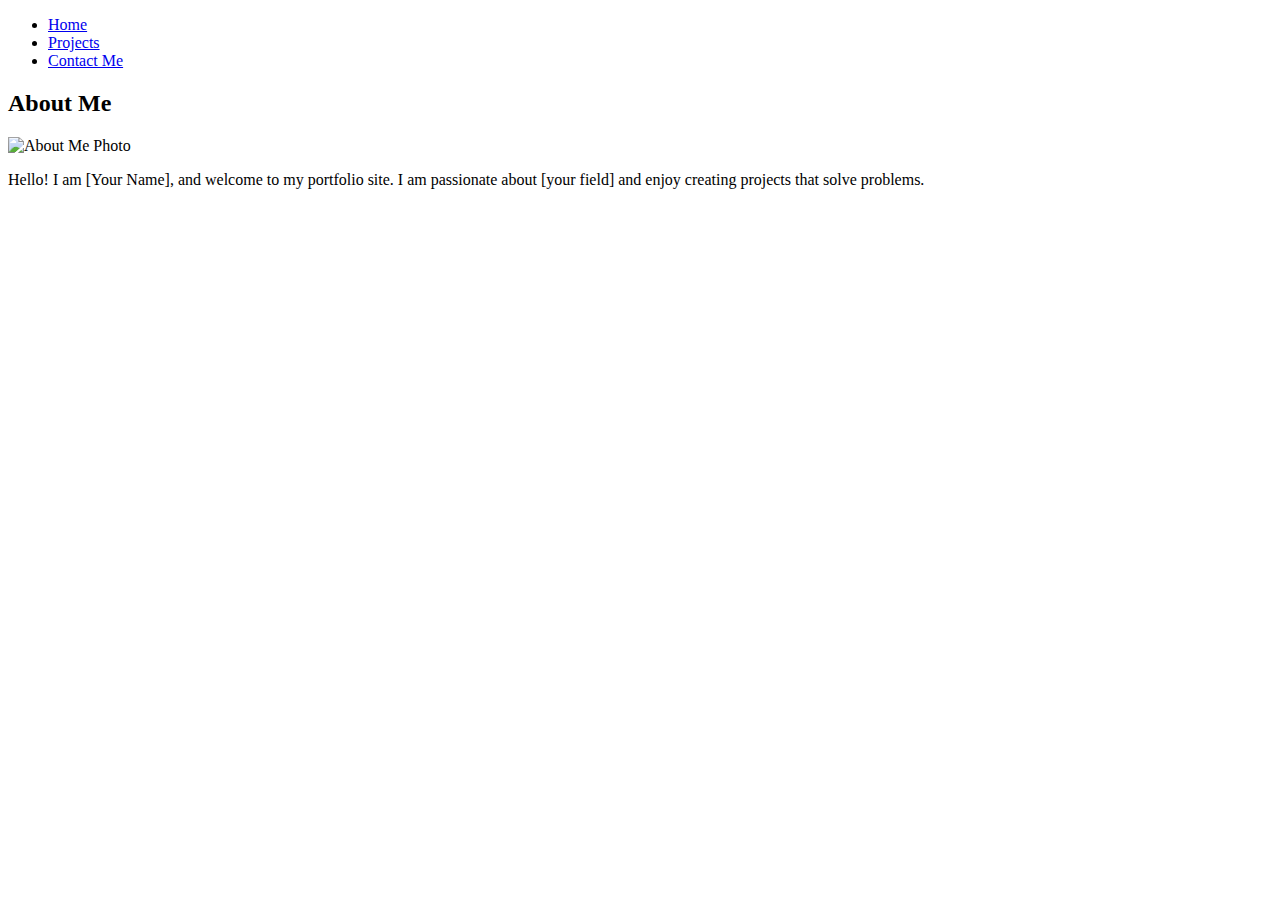
==== about.html @ b61bc0b3 "Part 1" ====
<!DOCTYPE html>
<html lang="en">
<head>
    <meta charset="UTF-8">
    <meta name="viewport" content="width=device-width, initial-scale=1.0">
    <meta name="description" content="About Me">
    <title>About Me | My Portfolio</title>
    <link rel="stylesheet" href="styles.css">
</head>
<body>
    <header>
        <nav>
            <ul>
                <li><a href="index.html">Home</a></li>
                <li><a href="projects.html">Projects</a></li>
                <li><a href="contact.html">Contact Me</a></li>
            </ul>
        </nav>
    </header>
    
    <section>
        <h2>About Me</h2>
        <img src="images/IMG_0460.jpg" alt="About Me Photo">
        <p>Hello! I am [Your Name], and welcome to my portfolio site. I am passionate about [your field] and enjoy creating projects that solve problems.</p>
    </section>
</body>
</html>
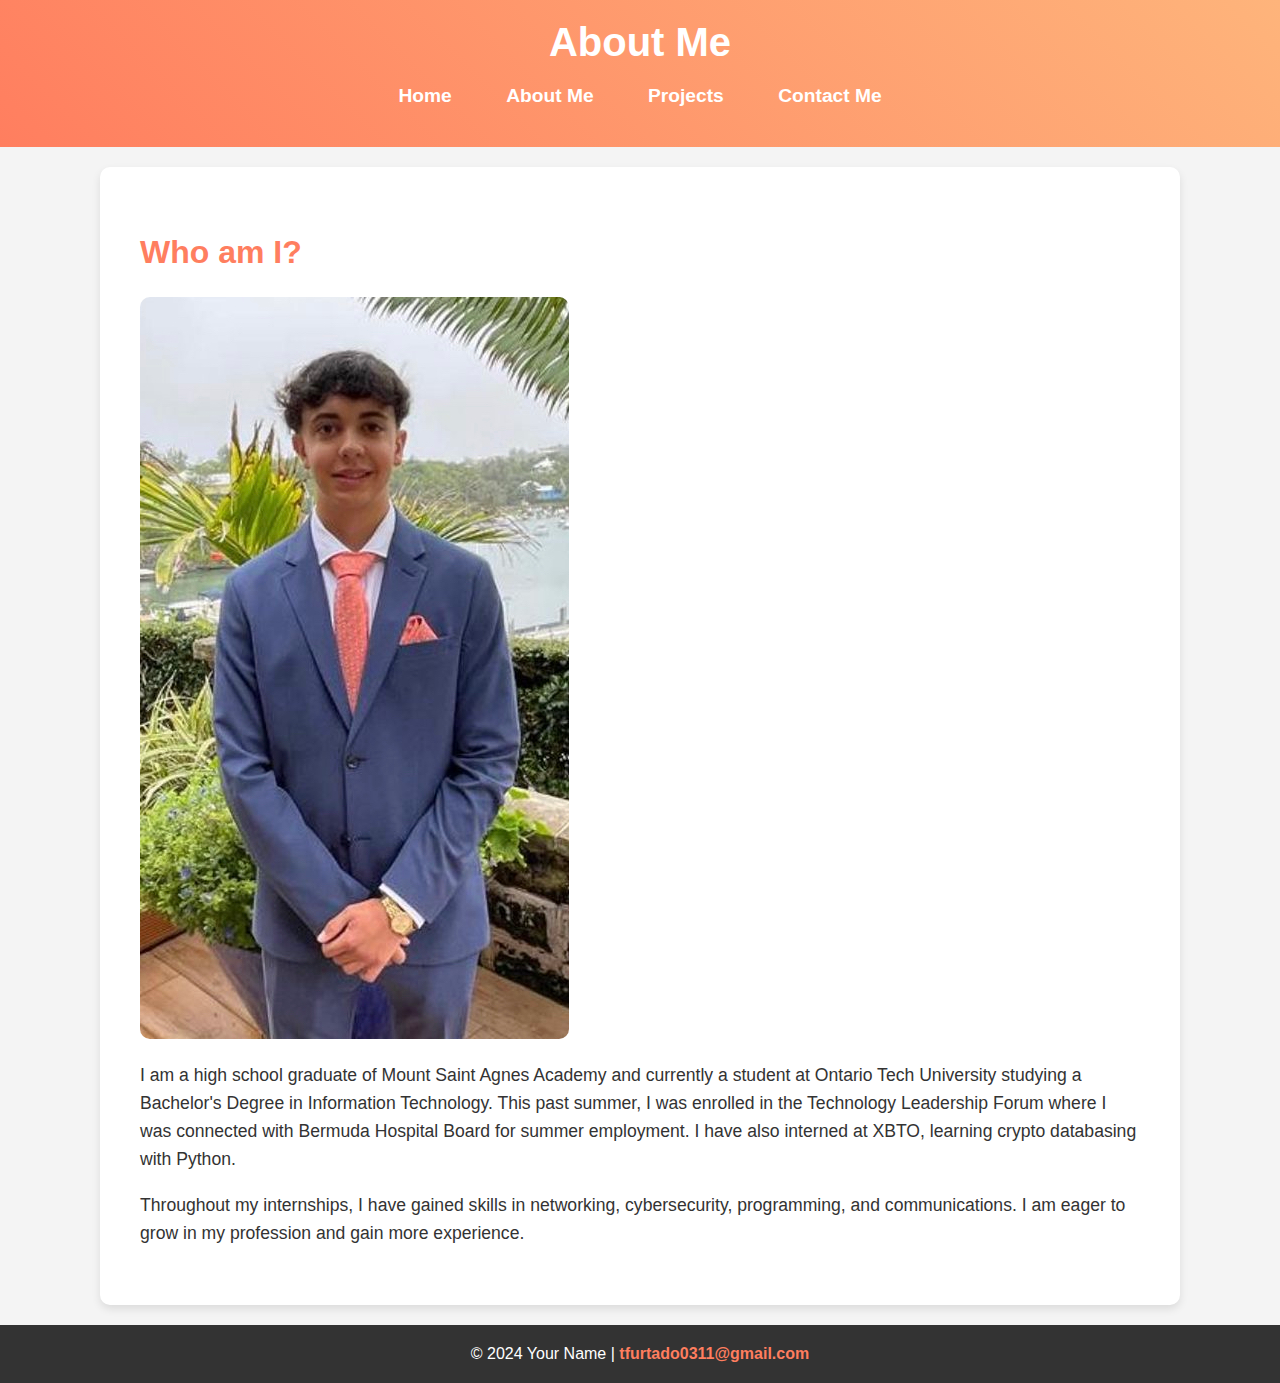
==== commit 34fd678d: "Updated website" ====
--- a/about.html
+++ b/about.html
@@ -3,25 +3,30 @@
 <head>
     <meta charset="UTF-8">
     <meta name="viewport" content="width=device-width, initial-scale=1.0">
-    <meta name="description" content="About Me">
-    <title>About Me | My Portfolio</title>
+    <title>About Me</title>
     <link rel="stylesheet" href="styles.css">
+    
 </head>
 <body>
     <header>
+        <h1>About Me</h1>
         <nav>
             <ul>
                 <li><a href="index.html">Home</a></li>
+                <li><a href="about.html">About Me</a></li>
                 <li><a href="projects.html">Projects</a></li>
                 <li><a href="contact.html">Contact Me</a></li>
             </ul>
         </nav>
     </header>
-    
     <section>
-        <h2>About Me</h2>
-        <img src="images/IMG_0460.jpg" alt="About Me Photo">
-        <p>Hello! I am [Your Name], and welcome to my portfolio site. I am passionate about [your field] and enjoy creating projects that solve problems.</p>
+        <h2>Who am I?</h2>
+        <img src="IMG_0460.jpg" alt="Tyler Furtado">
+        <p>I am a high school graduate of Mount Saint Agnes Academy and currently a student at Ontario Tech University studying a Bachelor's Degree in Information Technology. This past summer, I was enrolled in the Technology Leadership Forum where I was connected with Bermuda Hospital Board for summer employment. I have also interned at XBTO, learning crypto databasing with Python.</p>
+        <p>Throughout my internships, I have gained skills in networking, cybersecurity, programming, and communications. I am eager to grow in my profession and gain more experience.</p>
     </section>
+    <footer>
+        <p>&copy; 2024 Your Name | <a href="mailto:tfurtado0311@gmail.com">tfurtado0311@gmail.com</a></p>
+    </footer>
 </body>
 </html>
--- a/styles.css
+++ b/styles.css
@@ -0,0 +1,146 @@
+/* General Styles */
+body {
+    font-family: 'Arial', sans-serif;
+    margin: 0;
+    padding: 0;
+    box-sizing: border-box;
+    background-color: #f4f4f4;
+    color: #333;
+}
+
+/* Header and Navigation */
+header {
+    background: linear-gradient(45deg, #ff7e5f, #feb47b); /* Gradient effect for header */
+    color: white;
+    text-align: center;
+    padding: 20px 0;
+}
+
+header h1 {
+    font-size: 2.5em;
+    margin: 0;
+}
+
+nav ul {
+    list-style: none;
+    padding: 0;
+    margin: 20px 0;
+}
+
+nav ul li {
+    display: inline-block;
+    margin: 0 15px;
+}
+
+nav ul li a {
+    color: white;
+    font-weight: bold;
+    text-decoration: none;
+    font-size: 1.2em;
+    padding: 5px 10px;
+    border-radius: 5px;
+    transition: background 0.3s;
+}
+
+nav ul li a:hover {
+    background-color: rgba(255, 255, 255, 0.3);
+}
+
+/* Section Styles */
+section {
+    padding: 40px;
+    background-color: white;
+    margin: 20px auto;
+    max-width: 1000px;
+    border-radius: 10px;
+    box-shadow: 0 4px 8px rgba(0, 0, 0, 0.1);
+}
+
+section h2 {
+    color: #ff7e5f;
+    font-size: 2em;
+}
+
+section p {
+    line-height: 1.6;
+    font-size: 1.1em;
+}
+
+img {
+    max-width: 100%;
+    height: auto;
+    border-radius: 10px;
+}
+
+/* Footer */
+footer {
+    background-color: #333;
+    color: white;
+    text-align: center;
+    padding: 20px 0;
+    position: relative;
+    bottom: 0;
+    width: 100%;
+}
+
+footer p {
+    margin: 0;
+}
+
+footer a {
+    color: #ff7e5f;
+    text-decoration: none;
+    font-weight: bold;
+}
+
+/* Form Styles */
+form {
+    display: flex;
+    flex-direction: column;
+    margin: 20px 0;
+}
+
+form label {
+    font-weight: bold;
+    margin: 10px 0 5px;
+}
+
+form input, form textarea {
+    padding: 10px;
+    font-size: 1em;
+    margin-bottom: 20px;
+    border: 1px solid #ccc;
+    border-radius: 5px;
+}
+
+form input[type="submit"] {
+    background-color: #ff7e5f;
+    color: white;
+    border: none;
+    padding: 15px;
+    font-size: 1.2em;
+    cursor: pointer;
+    transition: background-color 0.3s;
+}
+
+form input[type="submit"]:hover {
+    background-color: #feb47b;
+}
+
+/* Responsive Design */
+@media (max-width: 768px) {
+    header h1 {
+        font-size: 1.8em;
+    }
+
+    nav ul li {
+        display: block;
+        margin: 10px 0;
+    }
+
+    section {
+        padding: 20px;
+        margin: 10px auto;
+    }
+}
+
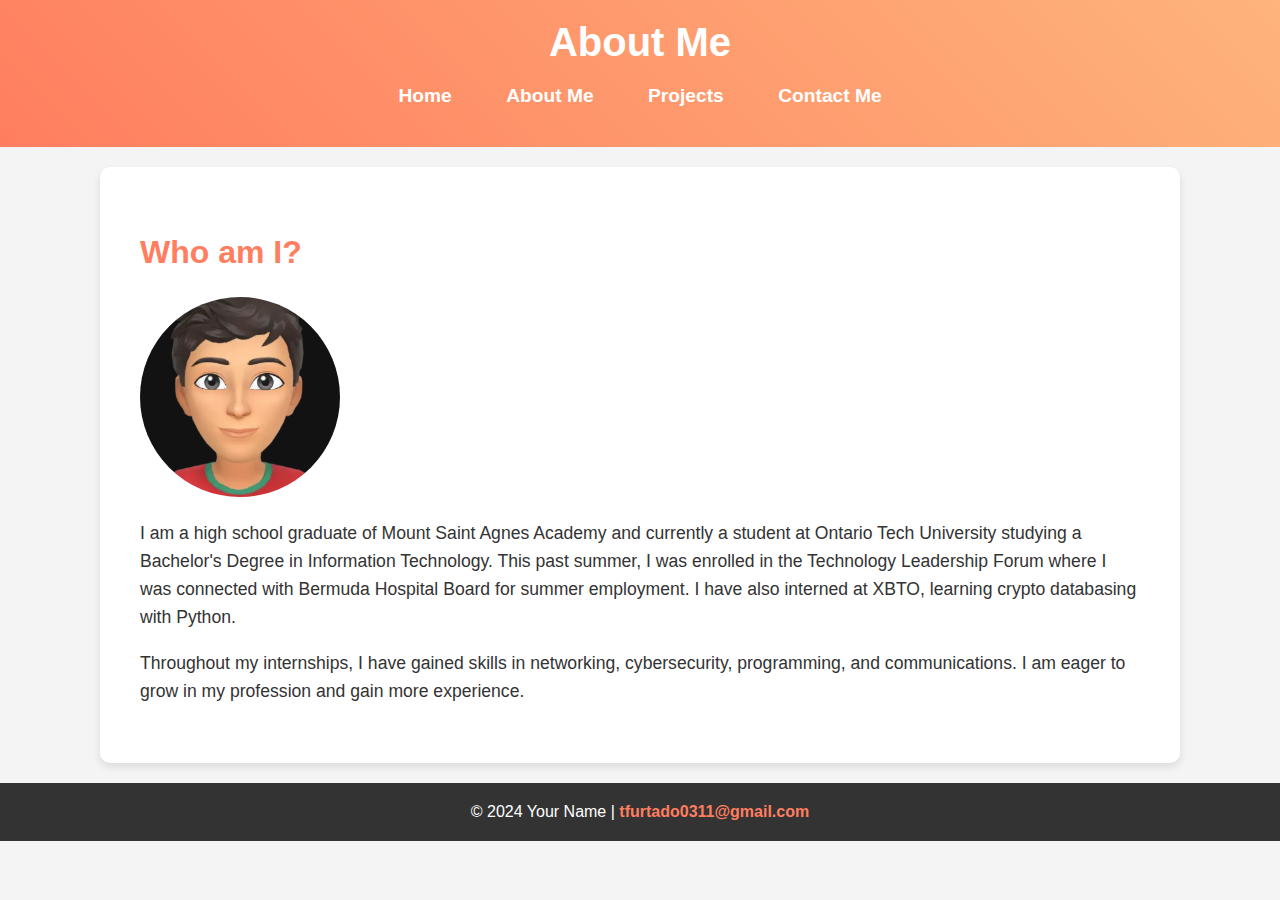
==== commit 68d43599: "Updated About Me" ====
--- a/about.html
+++ b/about.html
@@ -21,7 +21,9 @@
     </header>
     <section>
         <h2>Who am I?</h2>
-        <img src="IMG_0460.jpg" alt="Tyler Furtado">
+        <img src="IMG_0477.jpg" alt="Tyler Furtado" style="width: 200px; height: 200px; border-radius: 50%; object-fit: cover;">
+
+
         <p>I am a high school graduate of Mount Saint Agnes Academy and currently a student at Ontario Tech University studying a Bachelor's Degree in Information Technology. This past summer, I was enrolled in the Technology Leadership Forum where I was connected with Bermuda Hospital Board for summer employment. I have also interned at XBTO, learning crypto databasing with Python.</p>
         <p>Throughout my internships, I have gained skills in networking, cybersecurity, programming, and communications. I am eager to grow in my profession and gain more experience.</p>
     </section>
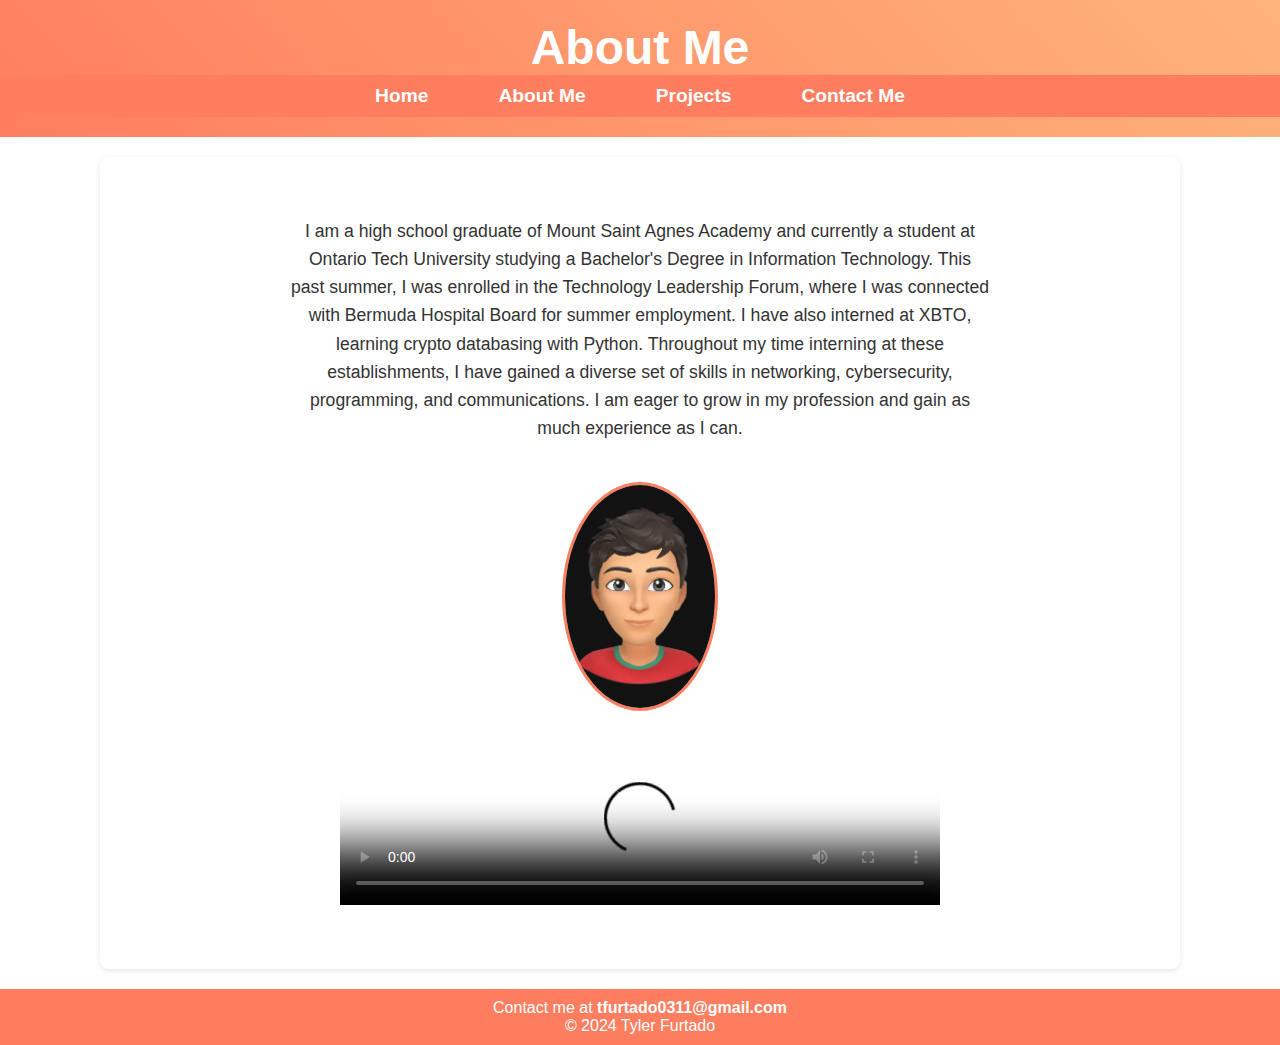
==== commit e04eedd0: "Final Addition" ====
--- a/about.html
+++ b/about.html
@@ -3,13 +3,13 @@
 <head>
     <meta charset="UTF-8">
     <meta name="viewport" content="width=device-width, initial-scale=1.0">
-    <title>About Me</title>
+    <title>About Me - Tyler Furtado</title>
     <link rel="stylesheet" href="styles.css">
-    
 </head>
 <body>
+<!-- Used this website to help https://stackoverflow.com/questions/12964070/trying-so-hard-to-link-to-tabbed-content-from-an-external-link -->
     <header>
-        <h1>About Me</h1>
+        <h2>About Me</h2>
         <nav>
             <ul>
                 <li><a href="index.html">Home</a></li>
@@ -19,16 +19,39 @@
             </ul>
         </nav>
     </header>
-    <section>
-        <h2>Who am I?</h2>
-        <img src="IMG_0477.jpg" alt="Tyler Furtado" style="width: 200px; height: 200px; border-radius: 50%; object-fit: cover;">
 
 
-        <p>I am a high school graduate of Mount Saint Agnes Academy and currently a student at Ontario Tech University studying a Bachelor's Degree in Information Technology. This past summer, I was enrolled in the Technology Leadership Forum where I was connected with Bermuda Hospital Board for summer employment. I have also interned at XBTO, learning crypto databasing with Python.</p>
-        <p>Throughout my internships, I have gained skills in networking, cybersecurity, programming, and communications. I am eager to grow in my profession and gain more experience.</p>
+    <section id="about-me">
+        <h2>About Me</h2>
+        <p>
+            I am a high school graduate of Mount Saint Agnes Academy and currently a student at Ontario Tech University 
+            studying a Bachelor's Degree in Information Technology. This past summer, I was enrolled in the Technology Leadership 
+            Forum, where I was connected with Bermuda Hospital Board for summer employment. I have also interned at 
+            XBTO, learning crypto databasing with Python. Throughout my time interning at these establishments, I have gained a 
+            diverse set of skills in networking, cybersecurity, programming, and communications. I am eager to grow in my 
+            profession and gain as much experience as I can.
+        </p>
+        
+<!-- Used this webite to help https://blog.hubspot.com/website/insert-image-in-html#:~:text=To%20insert%20an%20image%20in%20HTML%2C%20use%20the%20image%20tag,section%20of%20your%20HTML%20file.&text=The%20HTML%20image%20element%20is,not%20have%20a%20closing%20tag. -->
+        <img src="IMG_0477.jpg" alt="Photo of Tyler Furtado" class="profile-pic">
+        
+<!-- Used this website to help https://www.geeksforgeeks.org/how-to-insert-video-in-web-page-and-play-it-using-html/ -->
+        <div class="video-container">
+            <video controls poster="poster-image.jpg"> 
+                <source src="IMG_0489.mp4" type="video/mp4">
+                Your browser does not support the video tag.
+            </video>
+        </div>
     </section>
+    
     <footer>
-        <p>&copy; 2024 Your Name | <a href="mailto:tfurtado0311@gmail.com">tfurtado0311@gmail.com</a></p>
+        <p>Contact me at <a href="mailto:tfurtado0311@gmail.com">tfurtado0311@gmail.com</a></p>
+        <p>&copy; 2024 Tyler Furtado</p>
     </footer>
 </body>
 </html>
+
+
+
+
+
--- a/styles.css
+++ b/styles.css
@@ -1,4 +1,4 @@
-/* General Styles */
+/* Used this website to help https://www.w3schools.com/html/html_css.asp */
 body {
     font-family: 'Arial', sans-serif;
     margin: 0;
@@ -8,9 +8,9 @@
     color: #333;
 }
 
-/* Header and Navigation */
+
 header {
-    background: linear-gradient(45deg, #ff7e5f, #feb47b); /* Gradient effect for header */
+    background: linear-gradient(45deg, #ff7e5f, #feb47b);
     color: white;
     text-align: center;
     padding: 20px 0;
@@ -46,7 +46,7 @@
     background-color: rgba(255, 255, 255, 0.3);
 }
 
-/* Section Styles */
+
 section {
     padding: 40px;
     background-color: white;
@@ -72,7 +72,7 @@
     border-radius: 10px;
 }
 
-/* Footer */
+
 footer {
     background-color: #333;
     color: white;
@@ -93,7 +93,7 @@
     font-weight: bold;
 }
 
-/* Form Styles */
+
 form {
     display: flex;
     flex-direction: column;
@@ -127,7 +127,7 @@
     background-color: #feb47b;
 }
 
-/* Responsive Design */
+
 @media (max-width: 768px) {
     header h1 {
         font-size: 1.8em;
@@ -144,3 +144,117 @@
     }
 }
 
+body {
+    font-family: Arial, sans-serif;
+    background-color: #ffffff;
+    color: #333;
+    margin: 0;
+    padding: 0;
+    
+}
+
+
+nav ul {
+    list-style: none;
+    padding: 0;
+    margin: 0;
+    display: flex;
+    justify-content: center;
+    background-color: #ff7e5f; 
+}
+
+nav ul li {
+    margin: 0 15px;
+}
+
+nav ul li a {
+    text-decoration: none;
+    color: white;
+    font-weight: bold;
+    padding: 10px 20px;
+    display: block;
+}
+
+
+#about-me {
+    text-align: center;
+    padding: 40px;
+    background-color: #feb47b; 
+    
+}
+
+#about-me h2 {
+    color: #ff7e5f;
+    
+}
+
+#about-me p {
+    margin: 20px auto;
+    max-width: 700px;
+    line-height: 1.6;
+    
+}
+
+
+.profile-pic {
+    width: 150px;
+    border-radius: 50%;
+    margin: 20px 0;
+    border: 3px solid #ff7e5f;
+}
+
+
+.video-container {
+    margin: 20px auto;
+    max-width: 600px;
+}
+
+video {
+    width: 100%;
+    height: auto;
+}
+
+footer {
+    background-color: #ff7e5f; 
+    color: white;
+    text-align: center;
+    padding: 10px 0;
+}
+
+footer a {
+    color: white;
+    text-decoration: none;
+}
+#about-me {
+    background-color: white; 
+    padding: 40px;
+    border-radius: 8px;
+    box-shadow: 0 2px 5px rgba(0, 0, 0, 0.1);
+}
+
+#about-me h2 {
+    display: none; 
+}
+
+#about-me p {
+    margin: 20px auto;
+    max-width: 700px;
+    line-height: 1.6;
+}
+
+header {
+    text-align: center;
+    background-color: #feb47b;
+    padding: 20px 0;
+}
+
+header h2 {
+    font-size: 3em; 
+    color: #ffffff; 
+    margin: 0; 
+}
+
+
+
+
+
